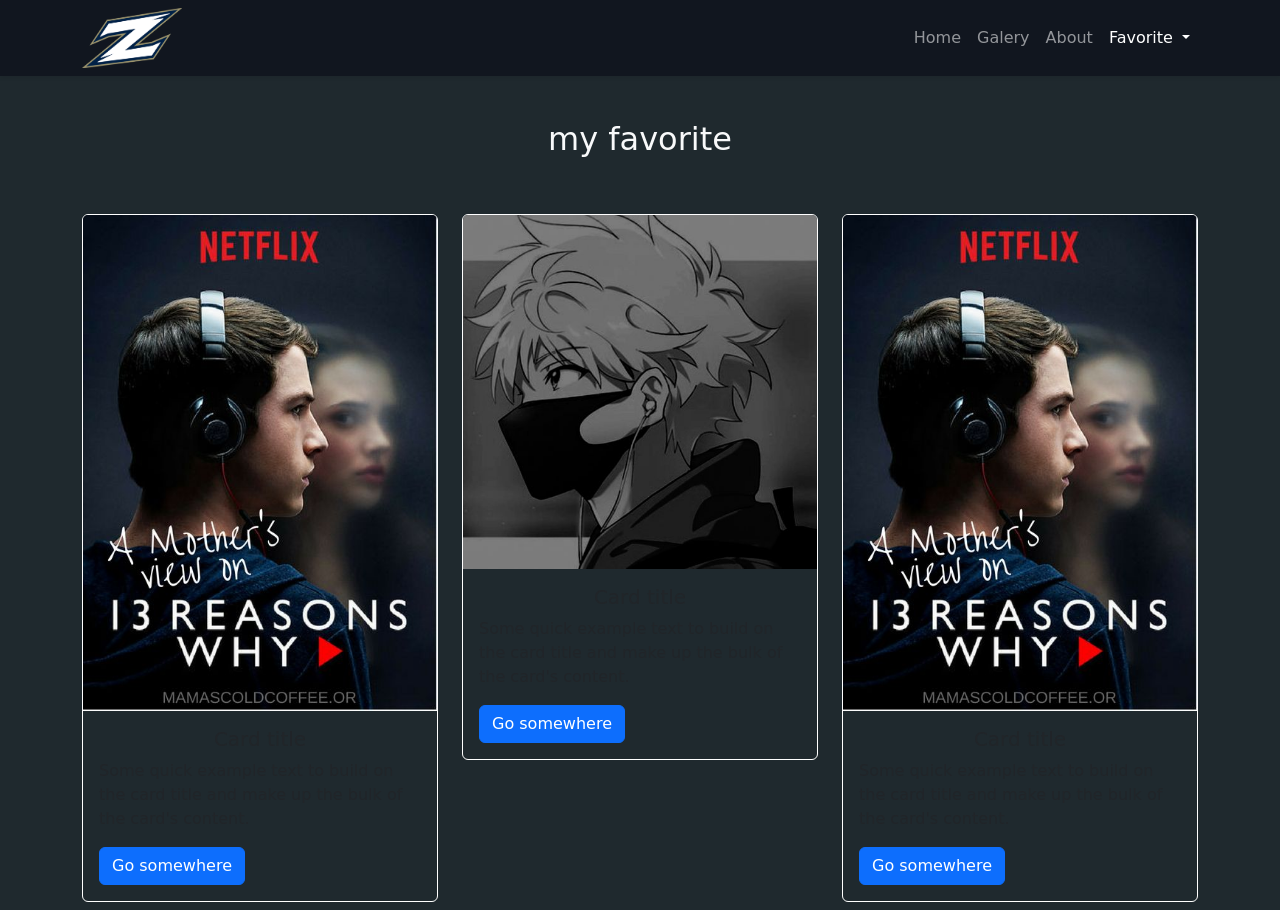
==== favorite.html @ 6a61d680 "first commit" ====
<!DOCTYPE html>
<html lang="en">
  <head>
    <!-- Required meta tags -->
    <meta charset="utf-8" />
    <meta name="viewport" content="width=device-width, initial-scale=1" />

    <!-- Bootstrap CSS -->
    <link href="https://cdn.jsdelivr.net/npm/bootstrap@5.1.3/dist/css/bootstrap.min.css" rel="stylesheet" integrity="sha384-1BmE4kWBq78iYhFldvKuhfTAU6auU8tT94WrHftjDbrCEXSU1oBoqyl2QvZ6jIW3" crossorigin="anonymous" />
    <link rel="stylesheet" href="style.css" />

    <title>Hello, world!</title>
  </head>
  <body id="home" style="background-color: #1f292e">
    <nav class="navbar navbar-expand-lg navbar-dark shadow-sm fixed-top" style="background-color: #11161f">
      <div class="container">
        <img src="image/logo.png" alt="" width="100" height="60" />

        <button class="navbar-toggler" type="button" data-bs-toggle="collapse" data-bs-target="#navbarNav" aria-controls="navbarNav" aria-expanded="false" aria-label="Toggle navigation">
          <span class="navbar-toggler-icon"></span>
        </button>
        <div class="collapse navbar-collapse" id="navbarNav">
          <ul class="navbar-nav ms-auto">
            <li class="nav-item">
              <a class="nav-link" aria-current="page" href="#home">Home</a>
            </li>
            <li class="nav-item">
              <a class="nav-link" href="#galery">Galery</a>
            </li>
            <li class="nav-item">
              <a class="nav-link" href="#about">About</a>
            </li>
            <li class="nav-item dropdown">
              <a class="nav-link active dropdown-toggle" href="#" id="navbarDropdown" role="button" data-bs-toggle="dropdown" aria-expanded="false"> Favorite </a>
              <ul class="dropdown-menu" aria-labelledby="navbarDropdown">
                <li><a class="dropdown-item" href="#">Series</a></li>
                <li><a class="dropdown-item" href="#">Anime</a></li>
                <li><a class="dropdown-item" href="#">kdrama</a></li>
              </ul>
            </li>
          </ul>
        </div>
      </div>
    </nav>
    <section>
      <div class="container">
        <div class="row">
          <div class="col text-center fs-3 mb-5 pt-4 text-light">
            <h2>my favorite</h2>
          </div>
        </div>
        <div class="row justify-content-center text-white">
          <div class="col-md-4 mb-2">
            <div class="card">
              <img src="image/series.jpg" class="card-img-top" alt="..." />
              <div class="card-body">
                <h5 class="card-title text-center">Card title</h5>
                <p class="card-text">Some quick example text to build on the card title and make up the bulk of the card's content.</p>
                <a href="#" class="btn btn-primary">Go somewhere</a>
              </div>
            </div>
          </div>
          <div class="col-md-4 mb-2">
            <div class="card">
              <img src="image/anime.jpg" class="card-img-top" alt="..." />
              <div class="card-body">
                <h5 class="card-title text-center">Card title</h5>
                <p class="card-text">Some quick example text to build on the card title and make up the bulk of the card's content.</p>
                <a href="#" class="btn btn-primary">Go somewhere</a>
              </div>
            </div>
          </div>
          <div class="col-md-4 mb-2">
            <div class="card">
              <img src="image/series.jpg" class="card-img-top" alt="..." />
              <div class="card-body">
                <h5 class="card-title text-center">Card title</h5>
                <p class="card-text">Some quick example text to build on the card title and make up the bulk of the card's content.</p>
                <a href="#" class="btn btn-primary">Go somewhere</a>
              </div>
            </div>
          </div>
        </div>
      </div>
    </section>
    <!-- Option 1: Bootstrap Bundle with Popper -->
    <script src="https://cdn.jsdelivr.net/npm/bootstrap@5.1.3/dist/js/bootstrap.bundle.min.js" integrity="sha384-ka7Sk0Gln4gmtz2MlQnikT1wXgYsOg+OMhuP+IlRH9sENBO0LRn5q+8nbTov4+1p" crossorigin="anonymous"></script>
  </body>
</html>
---- style.css ----
.jumbotron {
  padding-top: 8rem;
  background-color: #222327;
  text-align: center;
}
.card {
  background-color: #1f292e;
  border-color: white;
}
#galery {
  background-color: #1f292e;
}
section {
  padding-top: 6rem;
}
footer {
  background-color: #11161f;
}
footer a {
  text-decoration: none;
}
.daftar {
  padding: 24rem;
  background-color: white;
  text-align: center;
}
.card-title{
  text-center;
}
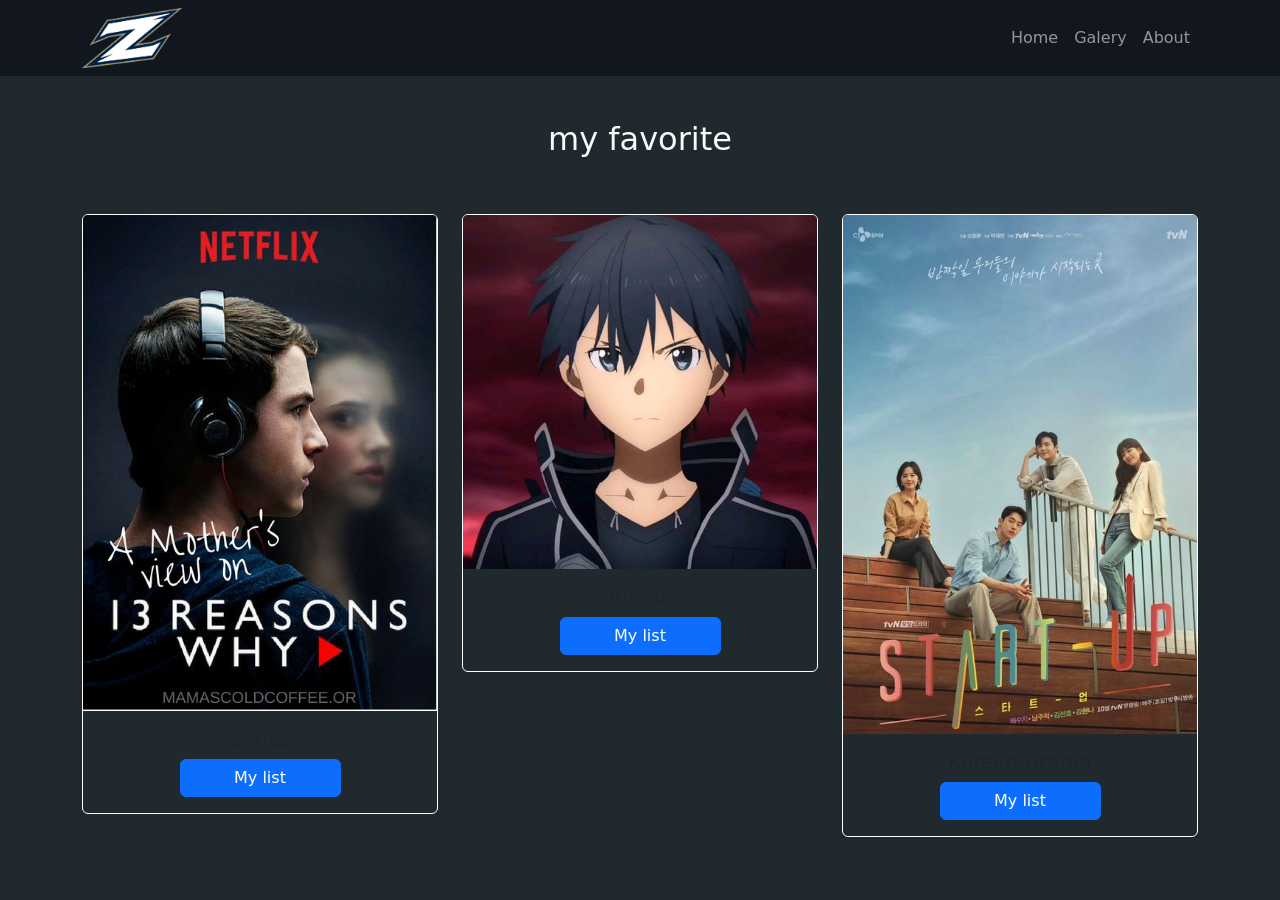
==== commit 59b83a2b: "mengubah foto" ====
--- a/favorite.html
+++ b/favorite.html
@@ -22,21 +22,13 @@
         <div class="collapse navbar-collapse" id="navbarNav">
           <ul class="navbar-nav ms-auto">
             <li class="nav-item">
-              <a class="nav-link" aria-current="page" href="#home">Home</a>
+              <a class="nav-link" aria-current="page" href="index.html">Home</a>
             </li>
             <li class="nav-item">
               <a class="nav-link" href="#galery">Galery</a>
             </li>
             <li class="nav-item">
               <a class="nav-link" href="#about">About</a>
-            </li>
-            <li class="nav-item dropdown">
-              <a class="nav-link active dropdown-toggle" href="#" id="navbarDropdown" role="button" data-bs-toggle="dropdown" aria-expanded="false"> Favorite </a>
-              <ul class="dropdown-menu" aria-labelledby="navbarDropdown">
-                <li><a class="dropdown-item" href="#">Series</a></li>
-                <li><a class="dropdown-item" href="#">Anime</a></li>
-                <li><a class="dropdown-item" href="#">kdrama</a></li>
-              </ul>
             </li>
           </ul>
         </div>
@@ -54,9 +46,8 @@
             <div class="card">
               <img src="image/series.jpg" class="card-img-top" alt="..." />
               <div class="card-body">
-                <h5 class="card-title text-center">Card title</h5>
-                <p class="card-text">Some quick example text to build on the card title and make up the bulk of the card's content.</p>
-                <a href="#" class="btn btn-primary">Go somewhere</a>
+                <h5 class="card-title text-center">Series</h5>
+                <a href="#" class="d-grid gap-2 col-6 mx-auto btn btn-primary">My list</a>
               </div>
             </div>
           </div>
@@ -64,19 +55,17 @@
             <div class="card">
               <img src="image/anime.jpg" class="card-img-top" alt="..." />
               <div class="card-body">
-                <h5 class="card-title text-center">Card title</h5>
-                <p class="card-text">Some quick example text to build on the card title and make up the bulk of the card's content.</p>
-                <a href="#" class="btn btn-primary">Go somewhere</a>
+                <h5 class="card-title text-center">Anime</h5>
+                <a href="#" class="d-grid gap-2 col-6 mx-auto btn btn-primary">My list</a>
               </div>
             </div>
           </div>
           <div class="col-md-4 mb-2">
             <div class="card">
-              <img src="image/series.jpg" class="card-img-top" alt="..." />
+              <img src="image/kdrama.jpg" class="card-img-top" alt="..." />
               <div class="card-body">
-                <h5 class="card-title text-center">Card title</h5>
-                <p class="card-text">Some quick example text to build on the card title and make up the bulk of the card's content.</p>
-                <a href="#" class="btn btn-primary">Go somewhere</a>
+                <h5 class="card-title text-center">Korean Drama</h5>
+                <a href="#" class="d-grid gap-2 col-6 mx-auto btn btn-primary">My list</a>
               </div>
             </div>
           </div>
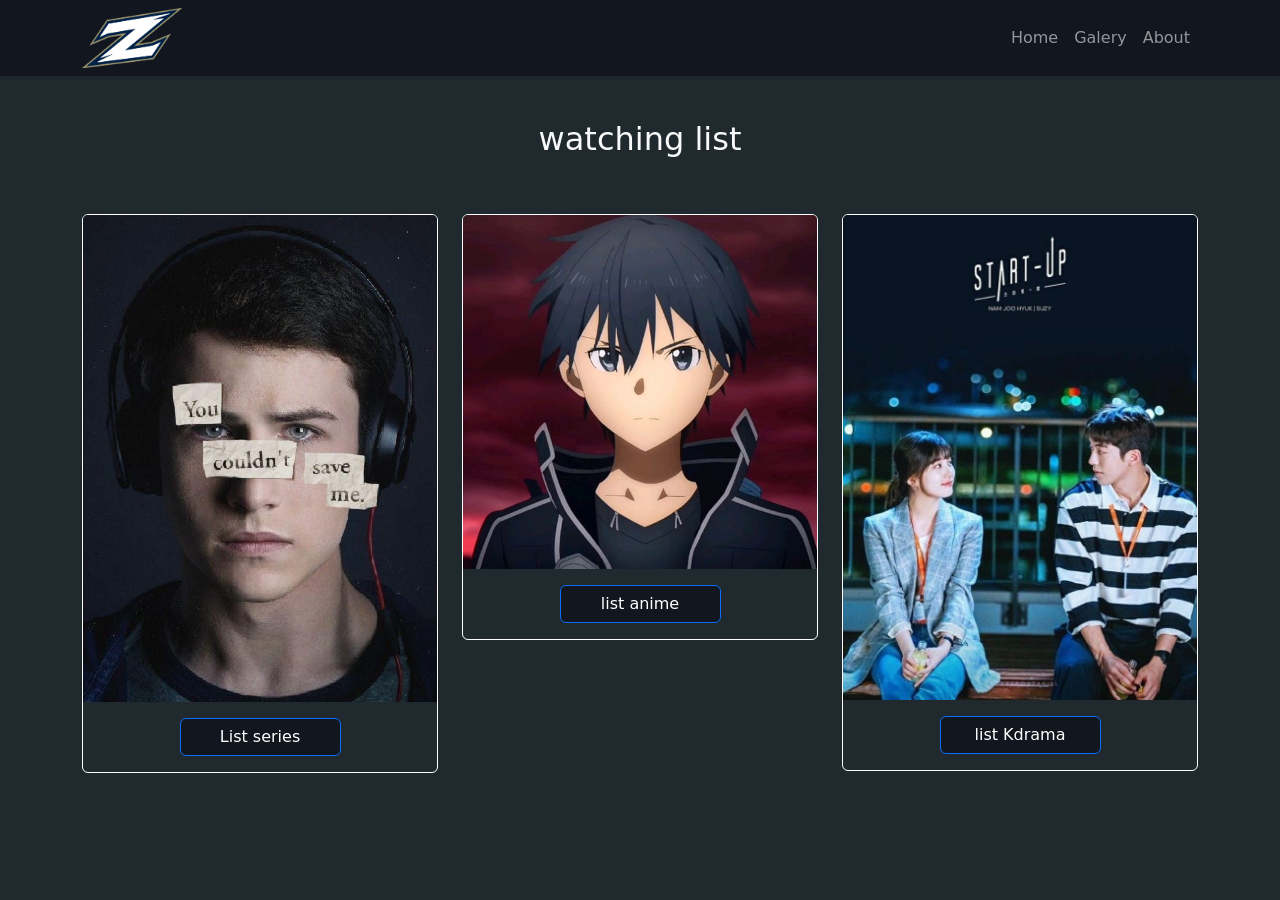
==== commit 12ec6273: "ubah pls" ====
--- a/favorite.html
+++ b/favorite.html
@@ -38,16 +38,15 @@
       <div class="container">
         <div class="row">
           <div class="col text-center fs-3 mb-5 pt-4 text-light">
-            <h2>my favorite</h2>
+            <h2>watching list</h2>
           </div>
         </div>
         <div class="row justify-content-center text-white">
           <div class="col-md-4 mb-2">
             <div class="card">
-              <img src="image/series.jpg" class="card-img-top" alt="..." />
+              <img src="image/series2.jpg" class="card-img-top" alt="..." />
               <div class="card-body">
-                <h5 class="card-title text-center">Series</h5>
-                <a href="#" class="d-grid gap-2 col-6 mx-auto btn btn-primary">My list</a>
+                <a href="#" class="d-grid gap-2 col-6 mx-auto btn btn-primary">List series</a>
               </div>
             </div>
           </div>
@@ -55,17 +54,15 @@
             <div class="card">
               <img src="image/anime.jpg" class="card-img-top" alt="..." />
               <div class="card-body">
-                <h5 class="card-title text-center">Anime</h5>
-                <a href="#" class="d-grid gap-2 col-6 mx-auto btn btn-primary">My list</a>
+                <a href="#" class="d-grid gap-2 col-6 mx-auto btn btn-primary">list anime</a>
               </div>
             </div>
           </div>
           <div class="col-md-4 mb-2">
             <div class="card">
-              <img src="image/kdrama.jpg" class="card-img-top" alt="..." />
+              <img src="image/kdrama1.jpg" class="card-img-top" alt="..." />
               <div class="card-body">
-                <h5 class="card-title text-center">Korean Drama</h5>
-                <a href="#" class="d-grid gap-2 col-6 mx-auto btn btn-primary">My list</a>
+                <a href="#" class="d-grid gap-2 col-6 mx-auto btn btn-primary">list Kdrama</a>
               </div>
             </div>
           </div>
--- a/style.css
+++ b/style.css
@@ -27,4 +27,10 @@
 }
 .card-title{
   text-center;
+}
+.card-body a{
+  background-color:#11161F;
+}
+.card-body a:hover{
+  background-color:red;
 }
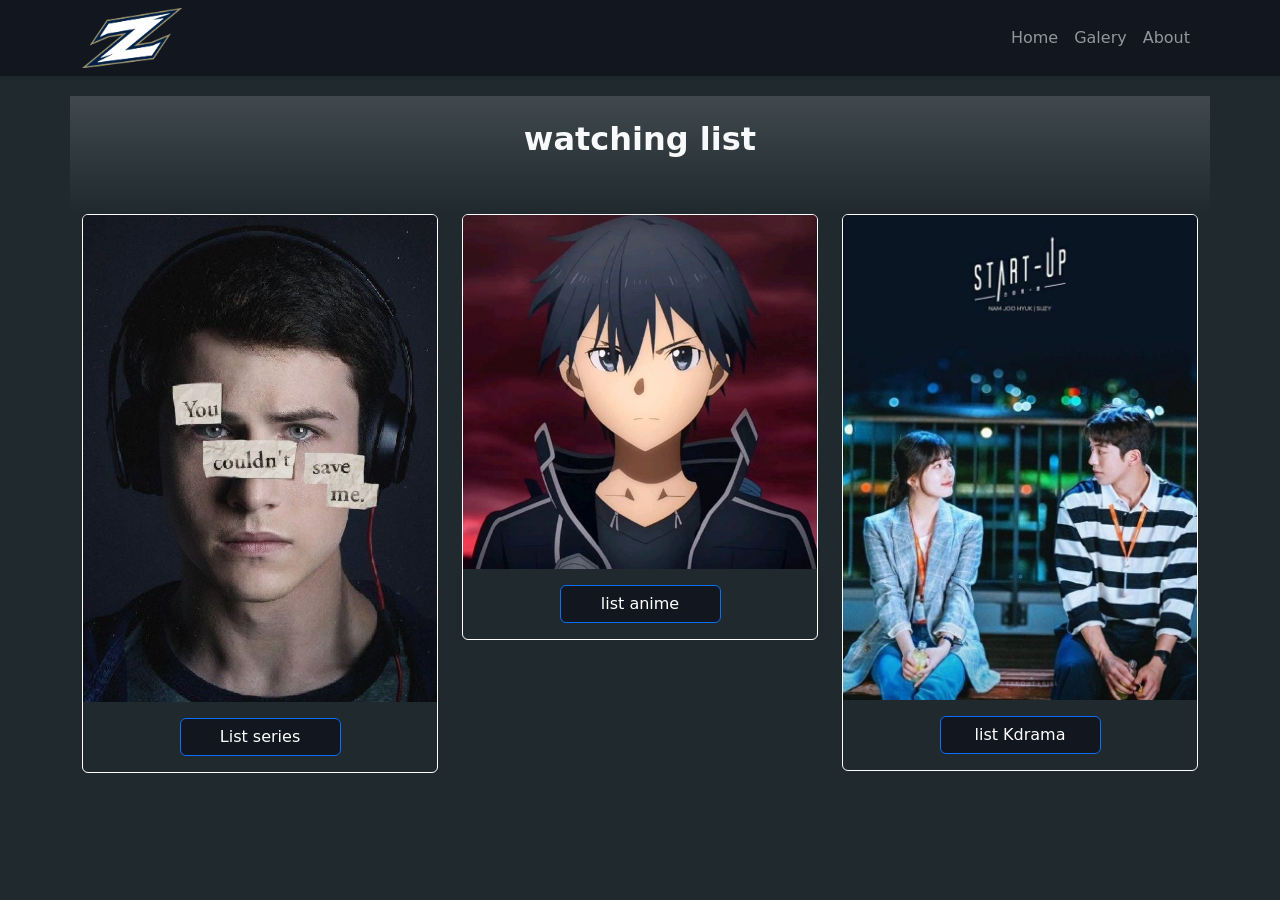
==== commit 3ceeef24: "ubah pls" ====
--- a/favorite.html
+++ b/favorite.html
@@ -37,8 +37,8 @@
     <section>
       <div class="container">
         <div class="row">
-          <div class="col text-center fs-3 mb-5 pt-4 text-light">
-            <h2>watching list</h2>
+          <div class="col text-center fs-3 pb-5 pt-4 text-light bg-gradient">
+            <h2 class="fw-bold">watching list</h2>
           </div>
         </div>
         <div class="row justify-content-center text-white">
